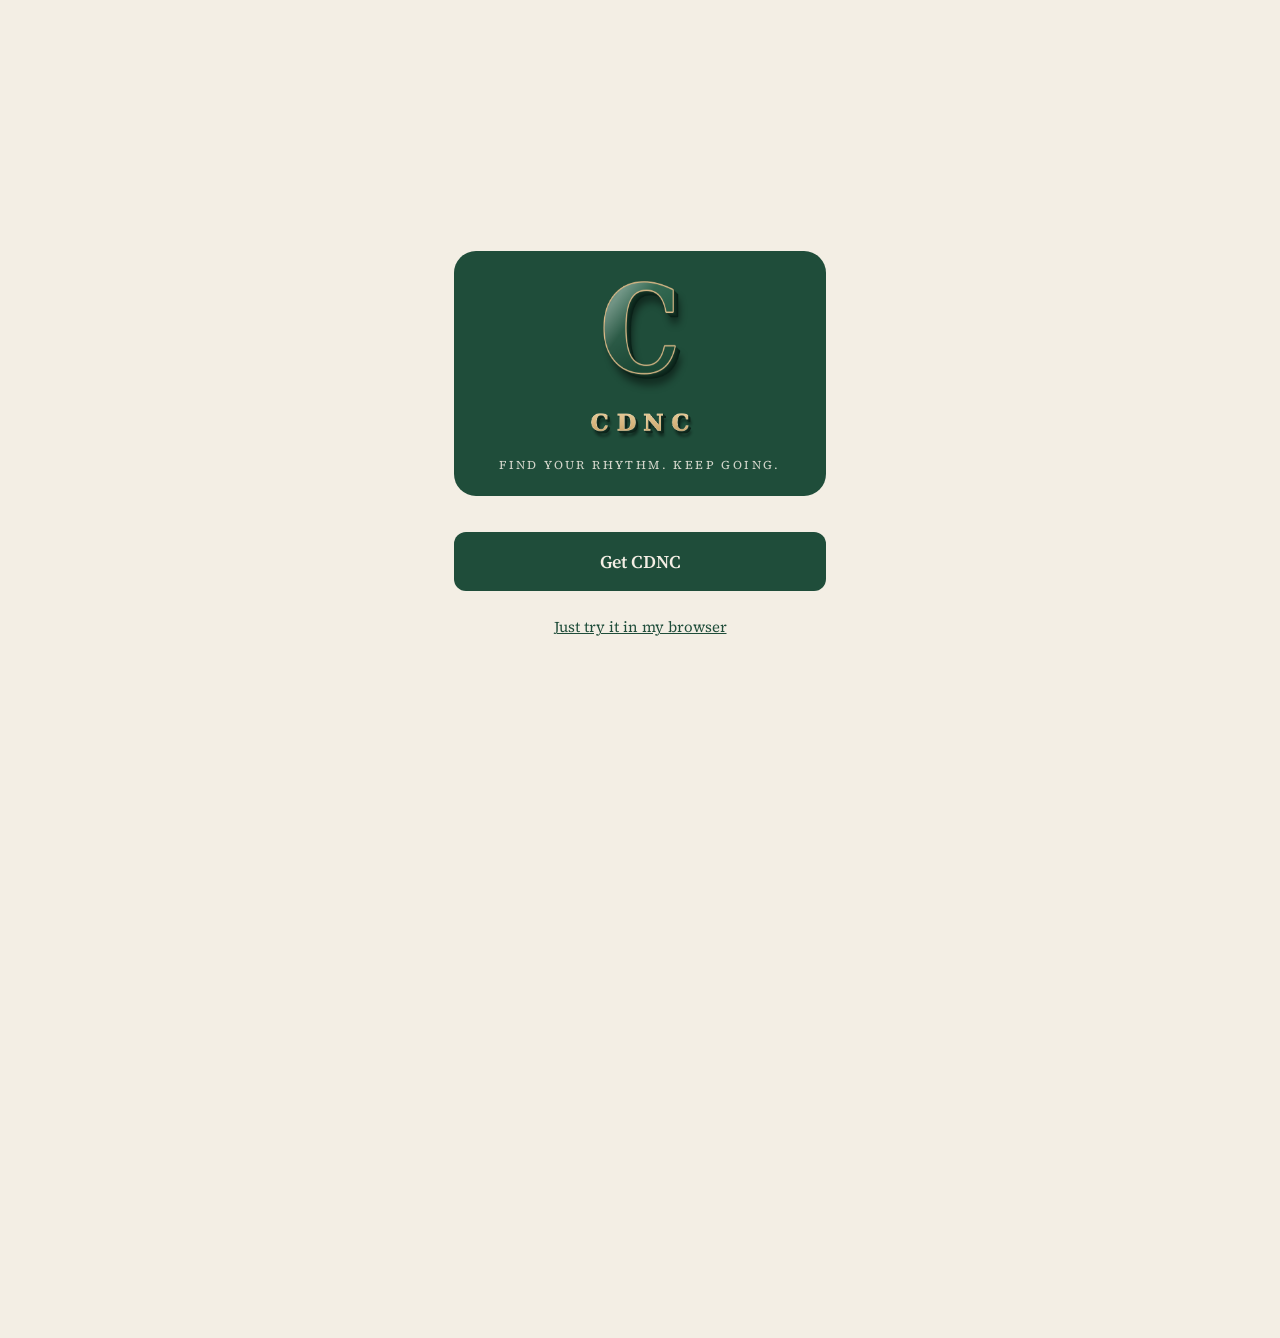
==== index.html @ e37ce470 "Mic icon button, stronger voice de-duplication, splash waits for images, fix CSS brace Co-Authored-B" ====
<!doctype html>
<html lang="en-ZA">
<head>
<meta charset="utf-8">
<meta name="viewport" content="width=device-width, initial-scale=1, viewport-fit=cover">
<title>CDNC</title>
<meta name="theme-color" content="#F3EEE4" media="(prefers-color-scheme: light)">
<meta name="theme-color" content="#111B15" media="(prefers-color-scheme: dark)">
<meta name="color-scheme" content="light dark">
<meta name="mobile-web-app-capable" content="yes">
<meta name="apple-mobile-web-app-capable" content="yes">
<meta name="apple-mobile-web-app-title" content="CDNC">
<link rel="manifest" href="manifest.webmanifest">
<link rel="icon" type="image/png" href="icons/icon-192.png">
<link rel="apple-touch-icon" href="icons/apple-touch-icon.png">
<link rel="preconnect" href="https://fonts.googleapis.com">
<link rel="preconnect" href="https://fonts.gstatic.com" crossorigin>
<link rel="stylesheet" href="https://fonts.googleapis.com/css2?family=Cormorant+Garamond:wght@500;600&amp;family=Source+Serif+4:opsz,wght@8..60,400;8..60,600&amp;display=swap">
<link rel="stylesheet" href="styles.css">
</head>
<body>
<div id="splash" aria-hidden="true"><div class="lg"><img class="lc" src="icons/splash-c.png" alt=""><div class="sw"></div><img class="ll l0" src="icons/splash-l0.png" alt=""><img class="ll l1" src="icons/splash-l1.png" alt=""><img class="ll l2" src="icons/splash-l2.png" alt=""><img class="ll l3" src="icons/splash-l3.png" alt=""></div></div>
<script>(function(){var s=document.getElementById("splash"),go=function(){if(s)s.classList.add("go")},n=0,k=["splash-c","splash-l0","splash-l1","splash-l2","splash-l3"];k.forEach(function(x){var i=new Image();i.onload=i.onerror=function(){if(++n===k.length)go()};i.src="icons/"+x+".png"});setTimeout(go,1200)})()</script>
<div id="gate" hidden></div>
<div id="app">
  <main id="view" aria-live="polite"></main>
  <button id="fab" type="button" aria-label="Add a task">+</button>
  <nav id="tabs" aria-label="Main">
    <button type="button" data-tab="today"><svg width="22" height="22" viewBox="0 0 24 24" fill="none" stroke="currentColor" stroke-width="1.6" aria-hidden="true"><rect x="3.5" y="5" width="17" height="15" rx="2.5"/><path d="M3.5 10h17M8 3v4M16 3v4"/></svg><span>Today</span></button>
    <button type="button" data-tab="ventures"><svg width="22" height="22" viewBox="0 0 24 24" fill="none" stroke="currentColor" stroke-width="1.6" aria-hidden="true"><path d="M12 4l8.5 4.5L12 13 3.5 8.5z"/><path d="M3.5 12.5L12 17l8.5-4.5M3.5 16.5L12 21l8.5-4.5"/></svg><span>Ventures</span></button>
    <button type="button" data-tab="settings"><svg width="22" height="22" viewBox="0 0 24 24" fill="none" stroke="currentColor" stroke-width="1.6" aria-hidden="true"><path d="M12 4v11M7.5 10.5L12 15l4.5-4.5"/><path d="M4 16v2.5A1.5 1.5 0 005.5 20h13a1.5 1.5 0 001.5-1.5V16"/></svg><span>Backup</span></button>
  </nav>
</div>
<div id="sheetRoot"></div>
<div id="toast" role="status" aria-live="polite"></div>
<script src="welcome.js"></script>
<script src="seed.js"></script>
<script src="store.js"></script>
<script src="claude.js"></script>
<script src="app.js"></script>
</body>
</html>
---- styles.css ----
/* Cadence — bottle green, clay, cream. Hairline borders, no shadows. */
:root {
  --bg:#F3EEE4; --sf:#FBF8F2; --ink:#1B2620; --mu:#59625B; --ln:#DDD3C3;
  --gr:#1F4D3A; --grs:#E3EADF; --cl:#8A5A33; --cls:#F1E4D6; --scrim:rgba(17,27,21,.5);
  --display:'Cormorant Garamond',Georgia,'Times New Roman',serif;
  --body:'Source Serif 4',Georgia,'Times New Roman',serif;
  color-scheme: light;
}
@media (prefers-color-scheme: dark) { :root:not([data-theme="light"]) {
  --bg:#111B15; --sf:#18271F; --ink:#EEE8DC; --mu:#A7B3A8; --ln:#2C4034;
  --gr:#8CC2A4; --grs:#213A2D; --cl:#D3A276; --cls:#3A2C20; color-scheme: dark } }
:root[data-theme="dark"] {
  --bg:#111B15; --sf:#18271F; --ink:#EEE8DC; --mu:#A7B3A8; --ln:#2C4034;
  --gr:#8CC2A4; --grs:#213A2D; --cl:#D3A276; --cls:#3A2C20; color-scheme: dark }
* { box-sizing: border-box; -webkit-tap-highlight-color: transparent; }
html, body { margin: 0; background: var(--bg); color: var(--ink); }
body { font-family: var(--body); font-size: 16px; line-height: 1.5; overflow-x: hidden; }
h1, h2, h3 { font-family: var(--display); font-weight: 600; margin: 0; text-wrap: balance; }
h1 { font-size: 36px; line-height: 1.05; } h2 { font-size: 26px; line-height: 1.15; } h3 { font-size: 22px; line-height: 1.2; }
p { margin: 0; }
button, input, select, textarea { font: inherit; color: inherit; }
button { cursor: pointer; }
button:focus-visible, input:focus-visible, select:focus-visible, textarea:focus-visible, a:focus-visible { outline: 2px solid var(--cl); outline-offset: 2px; }

#app { max-width: 720px; margin: 0 auto; min-height: 100vh; min-height: 100dvh; position: relative; }
#view { padding: 20px max(16px, env(safe-area-inset-right)) calc(150px + env(safe-area-inset-bottom)) max(16px, env(safe-area-inset-left)); padding-top: calc(20px + env(safe-area-inset-top)); display: flex; flex-direction: column; gap: 24px; }
.eyebrow { font-size: 12px; letter-spacing: .14em; text-transform: uppercase; color: var(--cl); }
.muted { color: var(--mu); } .small { font-size: 13px; } .hint { font-size: 14px; color: var(--mu); }
header { display: flex; flex-direction: column; gap: 14px; }
.meter { display: flex; align-items: center; gap: 12px; font-size: 14px; color: var(--mu); font-variant-numeric: tabular-nums; }
.bar { flex: 1; height: 6px; background: var(--ln); border-radius: 3px; overflow: hidden; }
.bar > i { display: block; height: 100%; background: var(--gr); transition: width .3s; }

.strip { display: flex; align-items: center; gap: 6px; }
.days { flex: 1; display: grid; grid-template-columns: repeat(7, minmax(0,1fr)); gap: 4px; min-width: 0; }
.day { border: 1px solid var(--ln); background: var(--sf); border-radius: 10px; padding: 8px 0 6px; display: flex; flex-direction: column; align-items: center; gap: 1px; min-width: 0; min-height: 56px; }
.day small { font-size: 11px; letter-spacing: .06em; text-transform: uppercase; color: var(--mu); }
.day b { font-family: var(--display); font-size: 20px; line-height: 1; font-variant-numeric: tabular-nums; }
.day .dot { font-size: 10px; color: var(--cl); min-height: 15px; }
.day.weekend { background: transparent; } .day.today b { color: var(--cl); }
.day[aria-pressed="true"] { background: var(--gr); border-color: var(--gr); }
.day[aria-pressed="true"] small, .day[aria-pressed="true"] b, .day[aria-pressed="true"] .dot { color: var(--bg); }
.nav { border: 1px solid var(--ln); background: transparent; color: var(--mu); width: 30px; height: 56px; border-radius: 10px; font-size: 18px; flex: none; padding: 0; }

.notice { background: var(--cls); border-radius: 12px; padding: 14px 16px; font-size: 15px; }
.group { display: flex; flex-direction: column; gap: 8px; }
.ghead { display: flex; align-items: baseline; justify-content: space-between; gap: 12px; border-bottom: 1px solid var(--ln); padding-bottom: 6px; }
.tier { font-size: 12px; letter-spacing: .08em; text-transform: uppercase; padding: 2px 10px; border-radius: 999px; white-space: nowrap; }
.tier.active { background: var(--grs); color: var(--gr); } .tier.maintenance { background: var(--cls); color: var(--cl); } .tier.parked { border: 1px solid var(--ln); color: var(--mu); }
.task { display: flex; align-items: flex-start; gap: 12px; background: var(--sf); border: 1px solid var(--ln); border-radius: 12px; padding: 12px 6px 12px 14px; }
.task input[type=checkbox] { width: 24px; height: 24px; margin: 1px 0 0; accent-color: var(--gr); flex: none; cursor: pointer; }
.task .body { flex: 1; min-width: 0; display: flex; flex-direction: column; gap: 6px; }
.task .title { background: none; border: none; padding: 0; text-align: left; overflow-wrap: anywhere; font-size: 16px; }
.task.done .title { text-decoration: line-through; color: var(--mu); }
.meta { display: flex; flex-wrap: wrap; gap: 8px; align-items: center; font-size: 13px; }
.prio { padding: 1px 8px; border-radius: 6px; font-size: 12px; letter-spacing: .04em; }
.p1 { background: var(--cl); color: var(--sf); } .p2 { background: var(--grs); color: var(--gr); } .p3 { border: 1px solid var(--ln); color: var(--mu); }
.link { background: none; border: none; padding: 6px 0; font-size: 13px; color: var(--gr); text-decoration: underline; min-height: 32px; }
.link.warn { color: var(--cl); }
.x { background: none; border: none; color: var(--mu); font-size: 22px; line-height: 1; width: 40px; height: 40px; padding: 0; flex: none; }
.empty { border: 1px dashed var(--ln); border-radius: 12px; padding: 20px 16px; color: var(--mu); font-size: 15px; }

.coach { background: var(--sf); border: 1px solid var(--ln); border-radius: 14px; padding: 14px 16px; display: flex; flex-direction: column; gap: 8px; }
.coach .says { font-size: 16px; overflow-wrap: anywhere; white-space: pre-wrap; }
.coach.loading .says { color: var(--mu); } .coach.err .says { color: var(--cl); }
.coach .acts { display: flex; gap: 14px; flex-wrap: wrap; }

.btn { font-weight: 600; background: var(--gr); color: var(--bg); border: none; border-radius: 10px; padding: 12px 16px; min-height: 48px; }
.btn.ghost { background: transparent; color: var(--gr); border: 1px solid var(--ln); }
.btn:disabled { opacity: .55; }
.row { display: flex; gap: 10px; } .row > * { flex: 1; }
.card { background: var(--sf); border: 1px solid var(--ln); border-radius: 14px; padding: 16px; display: flex; flex-direction: column; gap: 12px; }
.vrow { display: flex; flex-direction: column; gap: 4px; padding: 12px 0; border-top: 1px solid var(--ln); }
.vrow .top { display: flex; justify-content: space-between; align-items: baseline; gap: 12px; }
.vrow p { font-size: 14px; color: var(--mu); } .vrow.parked h3 { color: var(--mu); }

label { display: flex; flex-direction: column; gap: 4px; font-size: 13px; color: var(--mu); min-width: 0; }
input[type=text], input[type=date], input[type=password], select, textarea { font-size: 16px; color: var(--ink); background: var(--bg); border: 1px solid var(--ln); border-radius: 8px; padding: 10px; width: 100%; min-width: 0; }
textarea { resize: vertical; }
.fields { display: grid; grid-template-columns: repeat(2, minmax(0,1fr)); gap: 12px; } .fields .full { grid-column: 1 / -1; }
.switch { display: flex; justify-content: space-between; align-items: center; gap: 12px; }
.switch input { width: 24px; height: 24px; accent-color: var(--gr); }
.status { font-size: 13px; color: var(--mu); min-height: 18px; }

#fab { position: fixed; right: max(16px, env(safe-area-inset-right), calc(50% - 344px)); bottom: calc(86px + env(safe-area-inset-bottom)); width: 56px; height: 56px; border-radius: 14px; background: var(--gr); color: var(--bg); border: none; font-size: 30px; line-height: 1; padding: 0 0 3px; z-index: 5; }
#fab[hidden] { display: none; }
#tabs { position: fixed; left: 0; right: 0; bottom: 0; display: grid; grid-template-columns: repeat(3, minmax(0,1fr)); background: var(--sf); border-top: 1px solid var(--ln); padding: 6px max(0px, env(safe-area-inset-right)) calc(8px + env(safe-area-inset-bottom)) max(0px, env(safe-area-inset-left)); z-index: 5; }
#tabs button { background: none; border: none; display: flex; flex-direction: column; align-items: center; gap: 2px; font-size: 12px; color: var(--mu); min-height: 48px; }
#tabs button[aria-current="page"] { color: var(--gr); font-weight: 600; }

.scrim { position: fixed; inset: 0; background: var(--scrim); z-index: 20; display: flex; align-items: flex-end; justify-content: center; }
.sheet { width: 100%; max-width: 720px; max-height: 90vh; max-height: 90dvh; overflow-y: auto; background: var(--sf); border-radius: 14px 14px 0 0; padding: 12px 16px calc(24px + env(safe-area-inset-bottom)); display: flex; flex-direction: column; gap: 14px; }
.grab { width: 40px; height: 4px; border-radius: 2px; background: var(--ln); align-self: center; }
.chat { display: flex; flex-direction: column; gap: 10px; min-height: 120px; max-height: 46dvh; overflow-y: auto; }
.msg { padding: 10px 12px; border-radius: 12px; max-width: 88%; white-space: pre-wrap; overflow-wrap: anywhere; font-size: 15px; }
.msg.me { align-self: flex-end; background: var(--grs); color: var(--ink); }
.msg.ai { align-self: flex-start; background: var(--bg); border: 1px solid var(--ln); }
.msg.err { color: var(--cl); }
.composer { display: flex; gap: 8px; } .composer input { flex: 1; } .composer .btn { flex: none; }
#toast { position: fixed; left: 16px; right: 16px; bottom: calc(150px + env(safe-area-inset-bottom)); margin: 0 auto; max-width: 420px; background: var(--ink); color: var(--bg); border-radius: 10px; padding: 10px 14px; font-size: 14px; z-index: 30; opacity: 0; pointer-events: none; transition: opacity .2s; text-align: center; }
#toast.on { opacity: 1; }
body.lock { overflow: hidden; }
@media (max-width: 420px) { .fields { grid-template-columns: 1fr; } .day b { font-size: 18px; } h1 { font-size: 32px; } }
@media (prefers-reduced-motion: reduce) { .bar > i, #toast { transition: none; } }

/* ---- splash (about a second, pure CSS so it can never stick) ---- */
#splash { position: fixed; inset: 0; z-index: 100; background: #1F4D3A; display: flex; align-items: center; justify-content: center; }
#splash.go { animation: splashOut .3s ease 1.9s forwards; }
.lg { position: relative; width: min(112vw, 520px); aspect-ratio: 560 / 340; }
.lg img { position: absolute; inset: 0; width: 100%; height: 100%; }
#splash:not(.go) .lg > * { visibility: hidden; }
.lg .lc { animation: lgRise .6s cubic-bezier(.2,.8,.2,1) both; }
.lg .ll { animation: lgIn .4s ease both; }
.lg .l0 { animation-delay: .6s; } .lg .l1 { animation-delay: .75s; } .lg .l2 { animation-delay: .9s; } .lg .l3 { animation-delay: 1.05s; }
.lg .sw { display: none; }
@keyframes lgRise { from { opacity: 0; transform: translateY(18px) scale(.96); } to { opacity: 1; transform: none; } }
@keyframes lgIn { from { opacity: 0; transform: translateY(8px); } to { opacity: 1; transform: none; } }
@keyframes lgSweep { from { background-position: 130% 0; } to { background-position: -30% 0; } }
@keyframes splashOut { to { opacity: 0; visibility: hidden; } }
@media (prefers-reduced-motion: reduce) { #splash.go { animation: splashOut .01s linear .6s forwards; } .lg .lc, .lg .ll { animation: none; } }

/* ---- "Get CDNC" page ---- */
#gate { position: fixed; inset: 0; z-index: 60; background: var(--bg); overflow-y: auto; display: flex; }
#gate[hidden] { display: none; }
body.gated #app, body.gated #fab, body.gated #tabs { visibility: hidden; }
.g-box { margin: auto; width: 100%; max-width: 420px; padding: 32px 24px calc(32px + env(safe-area-inset-bottom)); display: flex; flex-direction: column; align-items: center; gap: 36px; text-align: center; }
.g-logo { width: 100%; background: #1F4D3A; border-radius: 22px; padding: 6px 0 22px; display: flex; flex-direction: column; align-items: center; }
.g-logo .lg { width: 100%; }
.g-tag { margin-top: -26px; color: #F3EEE4; opacity: .85; font-size: 12px; letter-spacing: .2em; text-transform: uppercase; }
.g-main { width: 100%; display: flex; flex-direction: column; align-items: center; gap: 14px; }
.g-btn { display: block; width: 100%; font-weight: 600; text-align: center; text-decoration: none; background: var(--gr); color: var(--bg); border: none; border-radius: 12px; padding: 16px; font-size: 18px; min-height: 56px; }
.g-link { background: none; border: none; color: var(--gr); text-decoration: underline; font-size: 15px; padding: 10px; min-height: 44px; }
.g-h { font-size: 26px; } .g-main p { color: var(--mu); } .g-small { font-size: 13px; overflow-wrap: anywhere; }
.g-steps { text-align: left; margin: 0; padding-left: 22px; display: flex; flex-direction: column; gap: 12px; width: 100%; }
.g-qr { width: 200px; height: 200px; border: 1px solid var(--ln); border-radius: 12px; }

/* ---- "What are we doing today?", planning, review ---- */
.ask { display: flex; flex-direction: column; gap: 4px; width: 100%; text-align: left; background: var(--gr); color: var(--bg); border: none; border-radius: 14px; padding: 18px 18px 16px; }
.ask .q { font-family: var(--display); font-weight: 600; font-size: 28px; line-height: 1.1; }
.ask .s { font-size: 14px; opacity: .85; }
.ask.big { padding: 26px 22px; } .ask.big .q { font-size: 34px; }
.plan { background: var(--sf); border: 1px solid var(--ln); border-radius: 14px; padding: 12px 16px; display: flex; flex-direction: column; gap: 8px; }
.plan .line { font-size: 16px; } .plan.over { border-color: var(--cl); } .plan.over .bar > i { background: var(--cl); }
.when { font-size: 13px; color: var(--gr); font-variant-numeric: tabular-nums; font-weight: 600; }
.homepick { display: flex; flex-direction: column; gap: 6px; }
input[type=time], input[type=number] { font-size: 16px; color: var(--ink); background: var(--bg); border: 1px solid var(--ln); border-radius: 8px; padding: 10px; width: 100%; min-width: 0; }
.mic { display: inline-flex; align-items: center; justify-content: center; gap: 10px; background: transparent; color: var(--gr); border: 1px solid var(--gr); border-radius: 999px; padding: 10px 18px; min-height: 52px; font-weight: 600; }
.mic svg { flex: none; }
.mic.big { font-size: 20px; min-height: 72px; background: var(--grs); } .mic.on { background: var(--gr); color: var(--bg); }
.mic[hidden] { display: none; }
.capbody { display: flex; flex-direction: column; gap: 14px; }
.rowcard { border: 1px solid var(--ln); border-radius: 12px; padding: 12px; display: flex; flex-direction: column; gap: 10px; background: var(--bg); }
.rowcard.off { opacity: .5; } .rowcard.all { background: var(--grs); }
.rtop { display: flex; align-items: center; gap: 10px; } .rtop input[type=checkbox] { width: 24px; height: 24px; accent-color: var(--gr); flex: none; } .rtop input[type=text] { flex: 1; }
#first { position: fixed; inset: 0; z-index: 50; background: var(--bg); overflow-y: auto; display: flex; }
.fbox { margin: auto; width: 100%; max-width: 460px; padding: 32px 20px calc(32px + env(safe-area-inset-bottom)); display: flex; flex-direction: column; gap: 14px; }
.opt { text-align: left; display: flex; flex-direction: column; gap: 2px; background: var(--sf); border: 1px solid var(--ln); border-radius: 14px; padding: 14px 16px; }
.opt b { font-family: var(--display); font-size: 22px; color: var(--gr); } .opt span { font-size: 14px; color: var(--mu); }
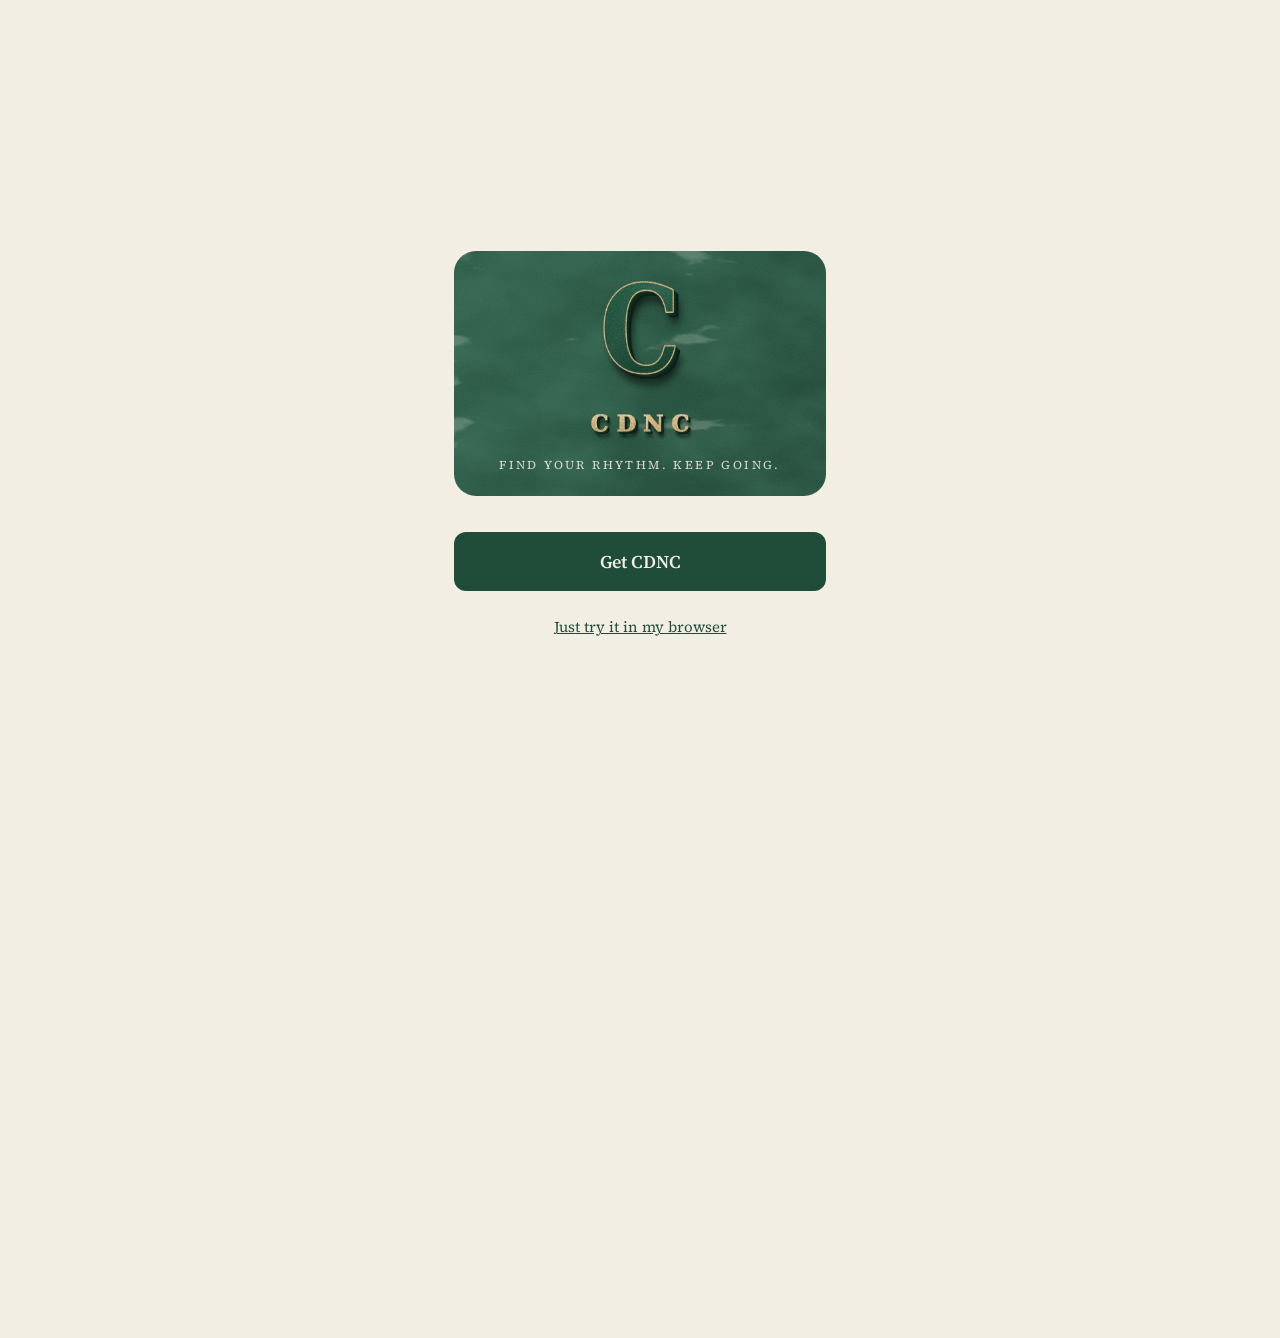
==== commit ee2deae6: "Matte stone logo and marble opening screen; hide app until opening finishes; green launch colour Co-" ====
--- a/index.html
+++ b/index.html
@@ -20,7 +20,14 @@
 </head>
 <body>
 <div id="splash" aria-hidden="true"><div class="lg"><img class="lc" src="icons/splash-c.png" alt=""><div class="sw"></div><img class="ll l0" src="icons/splash-l0.png" alt=""><img class="ll l1" src="icons/splash-l1.png" alt=""><img class="ll l2" src="icons/splash-l2.png" alt=""><img class="ll l3" src="icons/splash-l3.png" alt=""></div></div>
-<script>(function(){var s=document.getElementById("splash"),go=function(){if(s)s.classList.add("go")},n=0,k=["splash-c","splash-l0","splash-l1","splash-l2","splash-l3"];k.forEach(function(x){var i=new Image();i.onload=i.onerror=function(){if(++n===k.length)go()};i.src="icons/"+x+".png"});setTimeout(go,1200)})()</script>
+<script>(function(){
+var d=document.documentElement,s=document.getElementById("splash");d.classList.add("booting");
+var metas=[].slice.call(document.querySelectorAll('meta[name="theme-color"]')),orig=metas.map(function(m){return m.content});metas.forEach(function(m){m.content="#1F4D3A"});
+var done=false,finish=function(){if(done)return;done=true;d.classList.remove("booting");metas.forEach(function(m,i){m.content=orig[i]})};
+var go=function(){if(s)s.classList.add("go")};
+if(s)s.addEventListener("animationend",function(e){if(e.animationName==="splashOut")finish()});
+setTimeout(finish,4200);
+var n=0,k=["splash-c","splash-l0","splash-l1","splash-l2","splash-l3"];k.forEach(function(x){var i=new Image();i.onload=i.onerror=function(){if(++n===k.length)go()};i.src="icons/"+x+".png"});setTimeout(go,1200)})()</script>
 <div id="gate" hidden></div>
 <div id="app">
   <main id="view" aria-live="polite"></main>
--- a/styles.css
+++ b/styles.css
@@ -103,28 +103,31 @@
 @media (max-width: 420px) { .fields { grid-template-columns: 1fr; } .day b { font-size: 18px; } h1 { font-size: 32px; } }
 @media (prefers-reduced-motion: reduce) { .bar > i, #toast { transition: none; } }
 
-/* ---- splash (about a second, pure CSS so it can never stick) ---- */
-#splash { position: fixed; inset: 0; z-index: 100; background: #1F4D3A; display: flex; align-items: center; justify-content: center; }
-#splash.go { animation: splashOut .3s ease 1.9s forwards; }
+/* ---- splash: the C and CDNC rise out of matte green stone (pure CSS, can never stick) ---- */
+#splash { position: fixed; inset: 0; height: 100lvh; z-index: 100; background: #1F4D3A url(icons/stone.jpg) center / cover; display: flex; align-items: center; justify-content: center; overflow: hidden; }
+#splash.go { animation: splashOut .3s ease 2.3s forwards; }
+#splash::after { content: ""; position: absolute; inset: 0; background: linear-gradient(105deg, transparent 38%, rgba(255,255,255,.14) 50%, transparent 62%) 130% 0 / 260% 100% no-repeat; pointer-events: none; }
+#splash.go::after { animation: lgSweep 1s ease .35s both; }
 .lg { position: relative; width: min(112vw, 520px); aspect-ratio: 560 / 340; }
 .lg img { position: absolute; inset: 0; width: 100%; height: 100%; }
 #splash:not(.go) .lg > * { visibility: hidden; }
-.lg .lc { animation: lgRise .6s cubic-bezier(.2,.8,.2,1) both; }
-.lg .ll { animation: lgIn .4s ease both; }
-.lg .l0 { animation-delay: .6s; } .lg .l1 { animation-delay: .75s; } .lg .l2 { animation-delay: .9s; } .lg .l3 { animation-delay: 1.05s; }
+.lg .lc { animation: lgRise .8s cubic-bezier(.2,.8,.2,1) .25s both; }
+.lg .ll { animation: lgIn .6s cubic-bezier(.2,.8,.2,1) both; }
+.lg .l0 { animation-delay: 1s; } .lg .l1 { animation-delay: 1.15s; } .lg .l2 { animation-delay: 1.3s; } .lg .l3 { animation-delay: 1.45s; }
 .lg .sw { display: none; }
-@keyframes lgRise { from { opacity: 0; transform: translateY(18px) scale(.96); } to { opacity: 1; transform: none; } }
-@keyframes lgIn { from { opacity: 0; transform: translateY(8px); } to { opacity: 1; transform: none; } }
+@keyframes lgRise { from { filter: brightness(.38) blur(.5px); opacity: .55; transform: scale(.985); } to { filter: none; opacity: 1; transform: none; } }
+@keyframes lgIn { from { filter: brightness(.38) blur(.4px); opacity: .55; transform: scale(.99); } to { filter: none; opacity: 1; transform: none; } }
 @keyframes lgSweep { from { background-position: 130% 0; } to { background-position: -30% 0; } }
 @keyframes splashOut { to { opacity: 0; visibility: hidden; } }
-@media (prefers-reduced-motion: reduce) { #splash.go { animation: splashOut .01s linear .6s forwards; } .lg .lc, .lg .ll { animation: none; } }
+@media (prefers-reduced-motion: reduce) { #splash.go { animation: splashOut .01s linear .6s forwards; } .lg .lc, .lg .ll { animation: none; } #splash::after { display: none; } }
+html.booting #app, html.booting #tabs, html.booting #fab, html.booting #gate, html.booting #first, html.booting #toast { visibility: hidden !important; }
 
 /* ---- "Get CDNC" page ---- */
 #gate { position: fixed; inset: 0; z-index: 60; background: var(--bg); overflow-y: auto; display: flex; }
 #gate[hidden] { display: none; }
 body.gated #app, body.gated #fab, body.gated #tabs { visibility: hidden; }
 .g-box { margin: auto; width: 100%; max-width: 420px; padding: 32px 24px calc(32px + env(safe-area-inset-bottom)); display: flex; flex-direction: column; align-items: center; gap: 36px; text-align: center; }
-.g-logo { width: 100%; background: #1F4D3A; border-radius: 22px; padding: 6px 0 22px; display: flex; flex-direction: column; align-items: center; }
+.g-logo { width: 100%; background: #1F4D3A url(icons/stone.jpg) center / cover; border-radius: 22px; padding: 6px 0 22px; display: flex; flex-direction: column; align-items: center; }
 .g-logo .lg { width: 100%; }
 .g-tag { margin-top: -26px; color: #F3EEE4; opacity: .85; font-size: 12px; letter-spacing: .2em; text-transform: uppercase; }
 .g-main { width: 100%; display: flex; flex-direction: column; align-items: center; gap: 14px; }
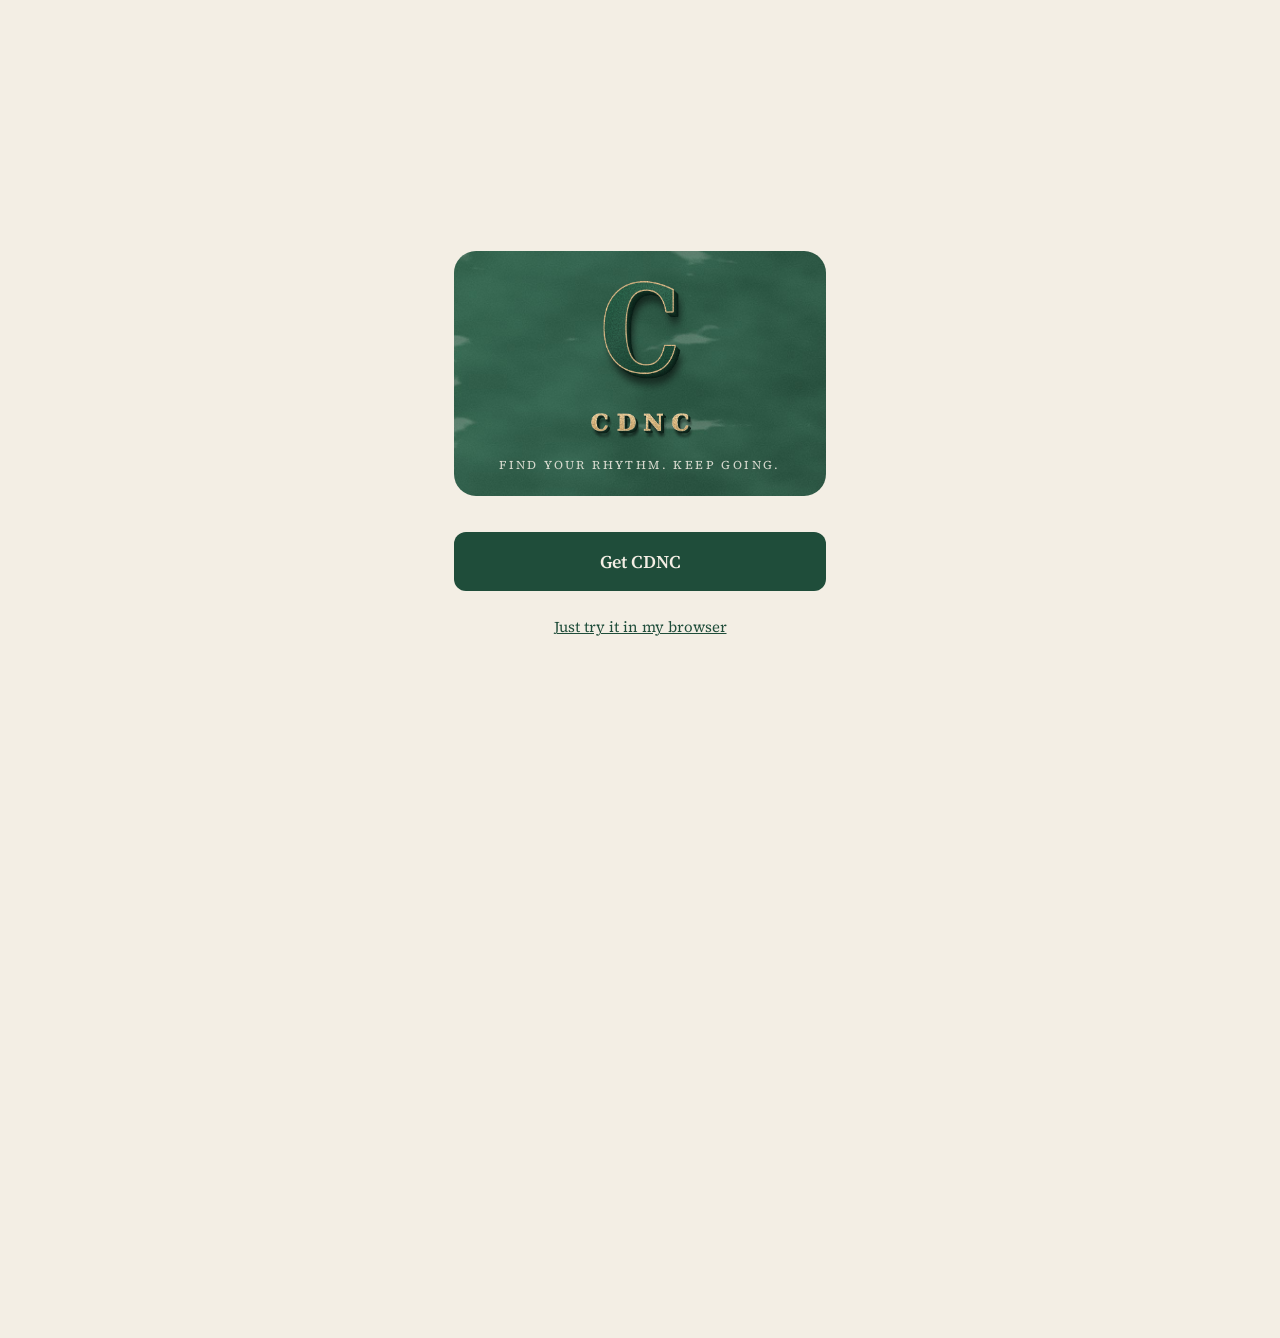
==== commit 1104e9e5: "Cut-and-push-out opening animation (tuned): brighter cut line, lift shadow, faster letters Co-Author" ====
--- a/index.html
+++ b/index.html
@@ -19,7 +19,7 @@
 <link rel="stylesheet" href="styles.css">
 </head>
 <body>
-<div id="splash" aria-hidden="true"><div class="lg"><img class="lc" src="icons/splash-c.png" alt=""><div class="sw"></div><img class="ll l0" src="icons/splash-l0.png" alt=""><img class="ll l1" src="icons/splash-l1.png" alt=""><img class="ll l2" src="icons/splash-l2.png" alt=""><img class="ll l3" src="icons/splash-l3.png" alt=""></div></div>
+<div id="splash" aria-hidden="true"><div class="lg"><svg class="cg" viewBox="0 0 560 340"><path class="cut c0" pathLength="1" d="M332.08 134.56Q327.75 154.86 316.55 164.71Q305.34 174.55 286.45 174.55Q258.76 174.55 242.68 156.22Q226.61 137.9 226.61 106.52Q226.61 75.06 242.68 56.73Q258.76 38.41 286.45 38.41Q296.19 38.41 306.73 41.22Q317.28 44.03 329.07 49.74V82H319.77Q316.91 65.48 309.37 57.26Q301.83 49.04 289.45 49.04Q273.48 49.04 265.72 63.15Q257.95 77.25 257.95 106.52Q257.95 135.79 265.72 149.85Q273.48 163.91 289.59 163.91Q300.51 163.91 307.43 156.62Q314.35 149.32 317.5 134.56Z"/><path class="cut c1" pathLength="1" d="M231.02 254.93Q230.04 258.76 227.5 260.62Q224.96 262.48 220.68 262.48Q214.41 262.48 210.76 259.02Q207.12 255.56 207.12 249.63Q207.12 243.69 210.76 240.23Q214.41 236.77 220.68 236.77Q222.89 236.77 225.28 237.3Q227.67 237.83 230.34 238.91V245H228.23Q227.59 241.88 225.88 240.33Q224.17 238.77 221.36 238.77Q217.74 238.77 215.98 241.44Q214.22 244.1 214.22 249.63Q214.22 255.16 215.98 257.82Q217.74 260.47 221.39 260.47Q223.87 260.47 225.44 259.09Q227.01 257.72 227.72 254.93Z"/><path class="cut c2" pathLength="1" d="M256.15 259.99H258.46Q262.35 259.99 264.15 257.5Q265.95 255.01 265.95 249.58Q265.95 244.19 264.16 241.7Q262.36 239.22 258.46 239.22H256.15ZM246.59 262V259.99H249.76V239.22H246.59V237.21H259.31Q265.98 237.21 269.52 240.4Q273.05 243.59 273.05 249.58Q273.05 255.61 269.51 258.8Q265.97 262 259.31 262Z"/><path class="cut c3" pathLength="1" d="M286.22 262V259.99H289.39V239.22H286.22V237.21H293.97L308.93 254.76V239.22H305.77V237.21H314.44V239.22H311.27V262H306.92L291.73 244.09V259.99H294.88V262Z"/><path class="cut c4" pathLength="1" d="M352.58 254.93Q351.6 258.76 349.06 260.62Q346.52 262.48 342.24 262.48Q335.97 262.48 332.32 259.02Q328.68 255.56 328.68 249.63Q328.68 243.69 332.32 240.23Q335.97 236.77 342.24 236.77Q344.45 236.77 346.84 237.3Q349.23 237.83 351.9 238.91V245H349.79Q349.15 241.88 347.44 240.33Q345.73 238.77 342.92 238.77Q339.3 238.77 337.54 241.44Q335.78 244.1 335.78 249.63Q335.78 255.16 337.54 257.82Q339.3 260.47 342.95 260.47Q345.43 260.47 347 259.09Q348.57 257.72 349.28 254.93Z"/></svg><img class="lc" src="icons/splash-c.png" alt=""><img class="ll l0" src="icons/splash-l0.png" alt=""><img class="ll l1" src="icons/splash-l1.png" alt=""><img class="ll l2" src="icons/splash-l2.png" alt=""><img class="ll l3" src="icons/splash-l3.png" alt=""><svg class="ce" viewBox="0 0 560 340"><path class="cut edge c0" pathLength="1" d="M332.08 134.56Q327.75 154.86 316.55 164.71Q305.34 174.55 286.45 174.55Q258.76 174.55 242.68 156.22Q226.61 137.9 226.61 106.52Q226.61 75.06 242.68 56.73Q258.76 38.41 286.45 38.41Q296.19 38.41 306.73 41.22Q317.28 44.03 329.07 49.74V82H319.77Q316.91 65.48 309.37 57.26Q301.83 49.04 289.45 49.04Q273.48 49.04 265.72 63.15Q257.95 77.25 257.95 106.52Q257.95 135.79 265.72 149.85Q273.48 163.91 289.59 163.91Q300.51 163.91 307.43 156.62Q314.35 149.32 317.5 134.56Z"/><path class="cut edge c1" pathLength="1" d="M231.02 254.93Q230.04 258.76 227.5 260.62Q224.96 262.48 220.68 262.48Q214.41 262.48 210.76 259.02Q207.12 255.56 207.12 249.63Q207.12 243.69 210.76 240.23Q214.41 236.77 220.68 236.77Q222.89 236.77 225.28 237.3Q227.67 237.83 230.34 238.91V245H228.23Q227.59 241.88 225.88 240.33Q224.17 238.77 221.36 238.77Q217.74 238.77 215.98 241.44Q214.22 244.1 214.22 249.63Q214.22 255.16 215.98 257.82Q217.74 260.47 221.39 260.47Q223.87 260.47 225.44 259.09Q227.01 257.72 227.72 254.93Z"/><path class="cut edge c2" pathLength="1" d="M256.15 259.99H258.46Q262.35 259.99 264.15 257.5Q265.95 255.01 265.95 249.58Q265.95 244.19 264.16 241.7Q262.36 239.22 258.46 239.22H256.15ZM246.59 262V259.99H249.76V239.22H246.59V237.21H259.31Q265.98 237.21 269.52 240.4Q273.05 243.59 273.05 249.58Q273.05 255.61 269.51 258.8Q265.97 262 259.31 262Z"/><path class="cut edge c3" pathLength="1" d="M286.22 262V259.99H289.39V239.22H286.22V237.21H293.97L308.93 254.76V239.22H305.77V237.21H314.44V239.22H311.27V262H306.92L291.73 244.09V259.99H294.88V262Z"/><path class="cut edge c4" pathLength="1" d="M352.58 254.93Q351.6 258.76 349.06 260.62Q346.52 262.48 342.24 262.48Q335.97 262.48 332.32 259.02Q328.68 255.56 328.68 249.63Q328.68 243.69 332.32 240.23Q335.97 236.77 342.24 236.77Q344.45 236.77 346.84 237.3Q349.23 237.83 351.9 238.91V245H349.79Q349.15 241.88 347.44 240.33Q345.73 238.77 342.92 238.77Q339.3 238.77 337.54 241.44Q335.78 244.1 335.78 249.63Q335.78 255.16 337.54 257.82Q339.3 260.47 342.95 260.47Q345.43 260.47 347 259.09Q348.57 257.72 349.28 254.93Z"/></svg></div></div>
 <script>(function(){
 var d=document.documentElement,s=document.getElementById("splash");d.classList.add("booting");
 var metas=[].slice.call(document.querySelectorAll('meta[name="theme-color"]')),orig=metas.map(function(m){return m.content});metas.forEach(function(m){m.content="#1F4D3A"});
--- a/styles.css
+++ b/styles.css
@@ -103,23 +103,31 @@
 @media (max-width: 420px) { .fields { grid-template-columns: 1fr; } .day b { font-size: 18px; } h1 { font-size: 32px; } }
 @media (prefers-reduced-motion: reduce) { .bar > i, #toast { transition: none; } }
 
-/* ---- splash: the C and CDNC rise out of matte green stone (pure CSS, can never stick) ---- */
+/* ---- splash: the C and CDNC are cut into matte green stone, then push out (pure CSS, can never stick) ---- */
 #splash { position: fixed; inset: 0; height: 100lvh; z-index: 100; background: #1F4D3A url(icons/stone.jpg) center / cover; display: flex; align-items: center; justify-content: center; overflow: hidden; }
-#splash.go { animation: splashOut .3s ease 2.3s forwards; }
-#splash::after { content: ""; position: absolute; inset: 0; background: linear-gradient(105deg, transparent 38%, rgba(255,255,255,.14) 50%, transparent 62%) 130% 0 / 260% 100% no-repeat; pointer-events: none; }
-#splash.go::after { animation: lgSweep 1s ease .35s both; }
+#splash.go { animation: splashOut .3s ease 2.6s forwards; }
+#splash::after { content: ""; position: absolute; inset: 0; background: linear-gradient(105deg, transparent 40%, rgba(255,255,255,.13) 50%, transparent 60%) 130% 0 / 260% 100% no-repeat; pointer-events: none; }
+#splash.go::after { animation: lgSweep 1s ease 1.2s both; }
 .lg { position: relative; width: min(112vw, 520px); aspect-ratio: 560 / 340; }
-.lg img { position: absolute; inset: 0; width: 100%; height: 100%; }
+.lg img, .lg svg { position: absolute; inset: 0; width: 100%; height: 100%; }
 #splash:not(.go) .lg > * { visibility: hidden; }
-.lg .lc { animation: lgRise .8s cubic-bezier(.2,.8,.2,1) .25s both; }
-.lg .ll { animation: lgIn .6s cubic-bezier(.2,.8,.2,1) both; }
-.lg .l0 { animation-delay: 1s; } .lg .l1 { animation-delay: 1.15s; } .lg .l2 { animation-delay: 1.3s; } .lg .l3 { animation-delay: 1.45s; }
-.lg .sw { display: none; }
-@keyframes lgRise { from { filter: brightness(.38) blur(.5px); opacity: .55; transform: scale(.985); } to { filter: none; opacity: 1; transform: none; } }
-@keyframes lgIn { from { filter: brightness(.38) blur(.4px); opacity: .55; transform: scale(.99); } to { filter: none; opacity: 1; transform: none; } }
+#splash .cut { fill: none; stroke: #0A2418; stroke-width: 2.2; stroke-linejoin: round; stroke-linecap: round; stroke-dasharray: 1; stroke-dashoffset: 1; opacity: .9; }
+#splash .cut.edge { stroke: #F4DDAA; stroke-width: 1.9; filter: drop-shadow(0 0 3px #F4DDAA); }
+#splash.go .cg .cut { animation: cutDraw var(--d) cubic-bezier(.5,0,.3,1) var(--t) forwards, cutGone .3s ease var(--o) forwards; }
+#splash.go .ce .cut { animation: cutDraw var(--d) cubic-bezier(.5,0,.3,1) var(--t) forwards, cutGone .25s ease var(--o) forwards; }
+#splash .c0 { --t: .25s; --d: 1s; --o: 1.4s; } #splash .c1 { --t: 1.15s; --d: .35s; --o: 1.7s; } #splash .c2 { --t: 1.27s; --d: .35s; --o: 1.82s; } #splash .c3 { --t: 1.39s; --d: .35s; --o: 1.94s; } #splash .c4 { --t: 1.51s; --d: .35s; --o: 2.06s; }
+#splash .lc { animation: lgPush .75s cubic-bezier(.2,.8,.2,1) 1.1s both; }
+#splash .ll { animation: lgPush .5s cubic-bezier(.2,.8,.2,1) both; }
+#splash .l0 { animation-delay: 1.55s; } #splash .l1 { animation-delay: 1.67s; } #splash .l2 { animation-delay: 1.79s; } #splash .l3 { animation-delay: 1.91s; }
+@keyframes lgPush { from { opacity: 0; filter: brightness(.3); transform: scale(.975); } 40% { opacity: .95; filter: brightness(.8) drop-shadow(0 12px 14px rgba(0,0,0,.5)); transform: scale(1.018); } to { opacity: 1; filter: none; transform: none; } }
+@keyframes cutDraw { to { stroke-dashoffset: 0; } }
+@keyframes cutGone { to { opacity: 0; } }
 @keyframes lgSweep { from { background-position: 130% 0; } to { background-position: -30% 0; } }
 @keyframes splashOut { to { opacity: 0; visibility: hidden; } }
-@media (prefers-reduced-motion: reduce) { #splash.go { animation: splashOut .01s linear .6s forwards; } .lg .lc, .lg .ll { animation: none; } #splash::after { display: none; } }
+/* the Get CDNC panel reuses the logo, already settled */
+.g-logo .lc, .g-logo .ll { animation: lgIn .6s ease both; }
+@keyframes lgIn { from { opacity: 0; transform: translateY(6px); } to { opacity: 1; transform: none; } }
+@media (prefers-reduced-motion: reduce) { #splash.go { animation: splashOut .01s linear .6s forwards; } #splash .lc, #splash .ll { animation: none; } #splash .cg, #splash .ce, #splash::after { display: none; } }
 html.booting #app, html.booting #tabs, html.booting #fab, html.booting #gate, html.booting #first, html.booting #toast { visibility: hidden !important; }
 
 /* ---- "Get CDNC" page ---- */
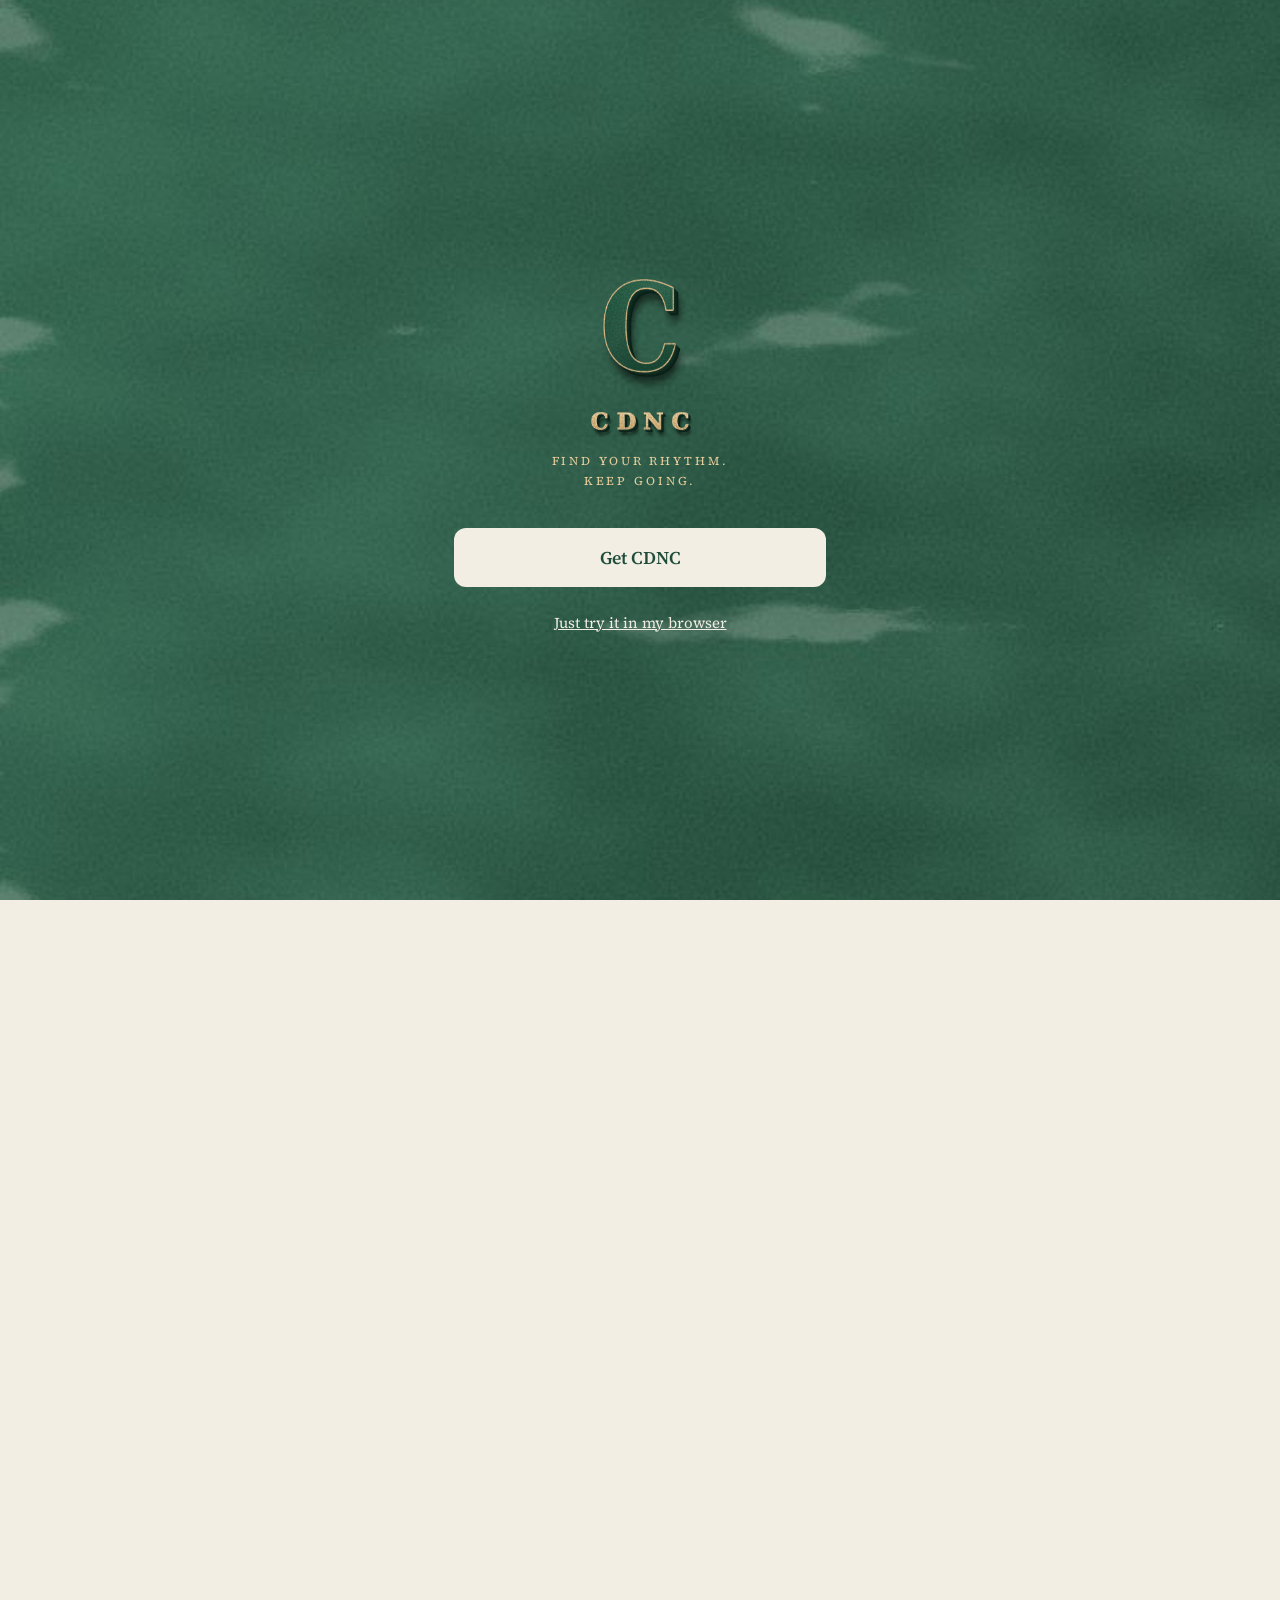
==== commit 48513c9d: "2B step 1: one-scroll Today, five-tab shell, Inbox icon, Plan week, Settings menu, marble Get CDNC (" ====
--- a/index.html
+++ b/index.html
@@ -31,11 +31,13 @@
 <div id="gate" hidden></div>
 <div id="app">
   <main id="view" aria-live="polite"></main>
-  <button id="fab" type="button" aria-label="Add a task">+</button>
+  <button id="inbox" type="button" aria-label="Inbox"><svg width="24" height="24" viewBox="0 0 24 24" fill="none" stroke="currentColor" stroke-width="1.6" stroke-linecap="round" stroke-linejoin="round" aria-hidden="true"><path d="M4 5h16v11H9l-5 4z"/></svg><span class="bd" id="inboxBd" hidden></span></button>
   <nav id="tabs" aria-label="Main">
-    <button type="button" data-tab="today"><svg width="22" height="22" viewBox="0 0 24 24" fill="none" stroke="currentColor" stroke-width="1.6" aria-hidden="true"><rect x="3.5" y="5" width="17" height="15" rx="2.5"/><path d="M3.5 10h17M8 3v4M16 3v4"/></svg><span>Today</span></button>
-    <button type="button" data-tab="ventures"><svg width="22" height="22" viewBox="0 0 24 24" fill="none" stroke="currentColor" stroke-width="1.6" aria-hidden="true"><path d="M12 4l8.5 4.5L12 13 3.5 8.5z"/><path d="M3.5 12.5L12 17l8.5-4.5M3.5 16.5L12 21l8.5-4.5"/></svg><span>Ventures</span></button>
-    <button type="button" data-tab="settings"><svg width="22" height="22" viewBox="0 0 24 24" fill="none" stroke="currentColor" stroke-width="1.6" aria-hidden="true"><path d="M12 4v11M7.5 10.5L12 15l4.5-4.5"/><path d="M4 16v2.5A1.5 1.5 0 005.5 20h13a1.5 1.5 0 001.5-1.5V16"/></svg><span>Backup</span></button>
+    <button type="button" data-tab="today"><svg width="22" height="22" viewBox="0 0 24 24" fill="none" stroke="currentColor" stroke-width="1.6" stroke-linecap="round" stroke-linejoin="round" aria-hidden="true"><rect x="3.5" y="5" width="17" height="15" rx="2.5"/><path d="M3.5 10h17M8 3v4M16 3v4"/></svg><span>Today</span></button>
+    <button type="button" data-tab="plan"><svg width="22" height="22" viewBox="0 0 24 24" fill="none" stroke="currentColor" stroke-width="1.6" stroke-linecap="round" stroke-linejoin="round" aria-hidden="true"><path d="M4 6h16M4 12h16M4 18h10"/><circle cx="19" cy="18" r="1.5"/></svg><span>Plan</span></button>
+    <button type="button" id="cad" aria-label="Cadence: add or change anything"><img src="icons/icon-192.png" alt=""></button>
+    <button type="button" data-tab="ventures"><svg width="22" height="22" viewBox="0 0 24 24" fill="none" stroke="currentColor" stroke-width="1.6" stroke-linecap="round" stroke-linejoin="round" aria-hidden="true"><path d="M4 20V10l8-6 8 6v10z"/><path d="M9 20v-6h6v6"/></svg><span>Ventures</span></button>
+    <button type="button" data-tab="settings"><svg width="22" height="22" viewBox="0 0 24 24" fill="none" stroke="currentColor" stroke-width="1.6" stroke-linecap="round" stroke-linejoin="round" aria-hidden="true"><circle cx="12" cy="12" r="3"/><path d="M19.4 15a1.7 1.7 0 0 0 .3 1.8l.1.1a2 2 0 1 1-2.8 2.8l-.1-.1a1.7 1.7 0 0 0-1.8-.3 1.7 1.7 0 0 0-1 1.5V21a2 2 0 1 1-4 0v-.1a1.7 1.7 0 0 0-1.1-1.5 1.7 1.7 0 0 0-1.8.3l-.1.1a2 2 0 1 1-2.8-2.8l.1-.1a1.7 1.7 0 0 0 .3-1.8 1.7 1.7 0 0 0-1.5-1H3a2 2 0 1 1 0-4h.1a1.7 1.7 0 0 0 1.5-1.1 1.7 1.7 0 0 0-.3-1.8l-.1-.1a2 2 0 1 1 2.8-2.8l.1.1a1.7 1.7 0 0 0 1.8.3H9a1.7 1.7 0 0 0 1-1.5V3a2 2 0 1 1 4 0v.1a1.7 1.7 0 0 0 1 1.5 1.7 1.7 0 0 0 1.8-.3l.1-.1a2 2 0 1 1 2.8 2.8l-.1.1a1.7 1.7 0 0 0-.3 1.8V9a1.7 1.7 0 0 0 1.5 1H21a2 2 0 1 1 0 4h-.1a1.7 1.7 0 0 0-1.5 1z"/></svg><span>Settings</span></button>
   </nav>
 </div>
 <div id="sheetRoot"></div>
@@ -43,6 +45,7 @@
 <script src="welcome.js"></script>
 <script src="seed.js"></script>
 <script src="store.js"></script>
+<script src="day.js"></script>
 <script src="claude.js"></script>
 <script src="app.js"></script>
 </body>
--- a/styles.css
+++ b/styles.css
@@ -84,7 +84,7 @@
 
 #fab { position: fixed; right: max(16px, env(safe-area-inset-right), calc(50% - 344px)); bottom: calc(86px + env(safe-area-inset-bottom)); width: 56px; height: 56px; border-radius: 14px; background: var(--gr); color: var(--bg); border: none; font-size: 30px; line-height: 1; padding: 0 0 3px; z-index: 5; }
 #fab[hidden] { display: none; }
-#tabs { position: fixed; left: 0; right: 0; bottom: 0; display: grid; grid-template-columns: repeat(3, minmax(0,1fr)); background: var(--sf); border-top: 1px solid var(--ln); padding: 6px max(0px, env(safe-area-inset-right)) calc(8px + env(safe-area-inset-bottom)) max(0px, env(safe-area-inset-left)); z-index: 5; }
+#tabs { position: fixed; left: 0; right: 0; bottom: 0; display: grid; grid-template-columns: repeat(5, minmax(0,1fr)); background: var(--sf); border-top: 1px solid var(--ln); padding: 6px max(0px, env(safe-area-inset-right)) calc(8px + env(safe-area-inset-bottom)) max(0px, env(safe-area-inset-left)); z-index: 5; }
 #tabs button { background: none; border: none; display: flex; flex-direction: column; align-items: center; gap: 2px; font-size: 12px; color: var(--mu); min-height: 48px; }
 #tabs button[aria-current="page"] { color: var(--gr); font-weight: 600; }
 
@@ -128,22 +128,22 @@
 .g-logo .lc, .g-logo .ll { animation: lgIn .6s ease both; }
 @keyframes lgIn { from { opacity: 0; transform: translateY(6px); } to { opacity: 1; transform: none; } }
 @media (prefers-reduced-motion: reduce) { #splash.go { animation: splashOut .01s linear .6s forwards; } #splash .lc, #splash .ll { animation: none; } #splash .cg, #splash .ce, #splash::after { display: none; } }
-html.booting #app, html.booting #tabs, html.booting #fab, html.booting #gate, html.booting #first, html.booting #toast { visibility: hidden !important; }
+html.booting #app, html.booting #tabs, html.booting #inbox, html.booting #gate, html.booting #first, html.booting #toast { visibility: hidden !important; }
 
 /* ---- "Get CDNC" page ---- */
-#gate { position: fixed; inset: 0; z-index: 60; background: var(--bg); overflow-y: auto; display: flex; }
+#gate { position: fixed; inset: 0; z-index: 60; background: #1F4D3A url(icons/stone.jpg) center / cover; color: #F3EEE4; overflow-y: auto; display: flex; }
 #gate[hidden] { display: none; }
-body.gated #app, body.gated #fab, body.gated #tabs { visibility: hidden; }
+body.gated #app, body.gated #inbox, body.gated #tabs { visibility: hidden; }
 .g-box { margin: auto; width: 100%; max-width: 420px; padding: 32px 24px calc(32px + env(safe-area-inset-bottom)); display: flex; flex-direction: column; align-items: center; gap: 36px; text-align: center; }
-.g-logo { width: 100%; background: #1F4D3A url(icons/stone.jpg) center / cover; border-radius: 22px; padding: 6px 0 22px; display: flex; flex-direction: column; align-items: center; }
+.g-logo { width: 100%; background: none; padding: 0; display: flex; flex-direction: column; align-items: center; }
 .g-logo .lg { width: 100%; }
-.g-tag { margin-top: -26px; color: #F3EEE4; opacity: .85; font-size: 12px; letter-spacing: .2em; text-transform: uppercase; }
+.g-tag { margin-top: -30px; color: #E3CC9A; font-size: 12px; line-height: 1.7; letter-spacing: .24em; text-transform: uppercase; }
 .g-main { width: 100%; display: flex; flex-direction: column; align-items: center; gap: 14px; }
-.g-btn { display: block; width: 100%; font-weight: 600; text-align: center; text-decoration: none; background: var(--gr); color: var(--bg); border: none; border-radius: 12px; padding: 16px; font-size: 18px; min-height: 56px; }
-.g-link { background: none; border: none; color: var(--gr); text-decoration: underline; font-size: 15px; padding: 10px; min-height: 44px; }
-.g-h { font-size: 26px; } .g-main p { color: var(--mu); } .g-small { font-size: 13px; overflow-wrap: anywhere; }
+.g-btn { display: block; width: 100%; font-weight: 600; text-align: center; text-decoration: none; background: #F3EEE4; color: #1F4D3A; border: none; border-radius: 12px; padding: 16px; font-size: 18px; min-height: 56px; }
+.g-link { background: none; border: none; color: #F3EEE4; text-decoration: underline; font-size: 15px; padding: 10px; min-height: 44px; }
+.g-h { font-size: 26px; color: #F3EEE4; } .g-main p { color: #E5DFCF; } .g-small { font-size: 13px; overflow-wrap: anywhere; }
 .g-steps { text-align: left; margin: 0; padding-left: 22px; display: flex; flex-direction: column; gap: 12px; width: 100%; }
-.g-qr { width: 200px; height: 200px; border: 1px solid var(--ln); border-radius: 12px; }
+.g-qr { width: 200px; height: 200px; border: 1px solid var(--ln); border-radius: 12px; background: #F3EEE4; padding: 8px; box-sizing: border-box; }
 
 /* ---- "What are we doing today?", planning, review ---- */
 .ask { display: flex; flex-direction: column; gap: 4px; width: 100%; text-align: left; background: var(--gr); color: var(--bg); border: none; border-radius: 14px; padding: 18px 18px 16px; }
@@ -167,3 +167,66 @@
 .fbox { margin: auto; width: 100%; max-width: 460px; padding: 32px 20px calc(32px + env(safe-area-inset-bottom)); display: flex; flex-direction: column; gap: 14px; }
 .opt { text-align: left; display: flex; flex-direction: column; gap: 2px; background: var(--sf); border: 1px solid var(--ln); border-radius: 14px; padding: 14px 16px; }
 .opt b { font-family: var(--display); font-size: 22px; color: var(--gr); } .opt span { font-size: 14px; color: var(--mu); }
+
+/* ---- Your day: rhythm, check-in, approvals ---- */
+.seg { display: flex; border: 1px solid var(--ln); border-radius: 10px; overflow: hidden; background: var(--bg); flex: 1; }
+.seg button { flex: 1; border: 0; background: transparent; padding: 10px 6px; min-height: 44px; font-size: 15px; }
+.seg button + button { border-left: 1px solid var(--ln); }
+.seg button[aria-pressed="true"] { background: var(--gr); color: var(--bg); font-weight: 600; }
+.fieldline { display: flex; align-items: center; gap: 12px; flex-wrap: wrap; } .fieldline .lbl { font-size: 14px; color: var(--mu); min-width: 56px; }
+.tl { display: flex; flex-direction: column; }
+.blk { display: grid; grid-template-columns: 48px minmax(0,1fr); gap: 10px; padding: 8px 0; border-top: 1px solid var(--ln); } .blk:first-child { border-top: 0; }
+.blk .t { font-size: 12px; line-height: 1.5; color: var(--mu); font-variant-numeric: tabular-nums; padding-top: 3px; }
+.bk { border-radius: 10px; padding: 9px 12px; display: flex; flex-direction: column; gap: 4px; min-width: 0; }
+.bk .top { display: flex; justify-content: space-between; align-items: baseline; gap: 8px; } .bk .top b { font-weight: 600; overflow-wrap: anywhere; }
+.bk.away { border: 1px solid var(--ln); color: var(--mu); background: repeating-linear-gradient(135deg, var(--ln) 0 1px, transparent 1px 8px); }
+.bk.work { background: var(--grs); }
+.bk.window { background: var(--cls); border: 1px solid var(--cl); }
+.bk.off { opacity: .5; } .bk.now { box-shadow: 0 0 0 2px var(--gr); }
+.nowpill { font-size: 11px; letter-spacing: .08em; text-transform: uppercase; background: var(--gr); color: var(--bg); border-radius: 999px; padding: 1px 9px; }
+.ask2 { border-color: var(--cl); background: var(--cls); }
+.midrow { display: flex; flex-direction: column; gap: 10px; } .q2 { font-family: var(--display); font-weight: 600; font-size: 24px; line-height: 1.15; color: var(--ink); }
+.midrow .row { flex-wrap: wrap; } .midrow .row select { flex: 1 1 100%; width: 100%; min-height: 48px; } .midrow .row .btn { white-space: nowrap; }
+.task.appr { flex-direction: column; align-items: stretch; padding: 12px 14px; gap: 10px; }
+.task.appr .acts { display: flex; gap: 8px; } .task.appr .acts > * { flex: 1; }
+.title.static { font-size: 16px; overflow-wrap: anywhere; }
+.btn.sm { min-height: 42px; padding: 8px 14px; font-size: 15px; }
+.dayspick { display: flex; flex-wrap: wrap; gap: 6px; }
+.chipbtn { border: 1px solid var(--ln); background: var(--bg); border-radius: 999px; padding: 8px 12px; min-height: 40px; font-size: 14px; }
+.chipbtn[aria-pressed="true"] { background: var(--gr); border-color: var(--gr); color: var(--bg); }
+
+/* One-stream Today */
+.sec { display: flex; align-items: center; gap: 10px; margin: 22px 0 8px; } .sec h2 { margin: 0; font: 600 13px var(--body, inherit); letter-spacing: .14em; text-transform: uppercase; color: var(--cl); } .sec::after { content: ""; flex: 1; height: 1px; background: var(--ln); order: 1; } .sec .small { order: 2; }
+.brief { background: var(--cls); border: 1px solid var(--cl); border-radius: 14px; padding: 14px 16px; } .brief .lead { display: block; font-family: var(--display); font-size: 21px; line-height: 1.2; color: var(--ink); } .brief ul { margin: 8px 0 0; padding-left: 18px; font-size: 15px; } .brief li + li { margin-top: 2px; }
+.cmic { width: 38px; height: 38px; border-radius: 50%; flex: none; display: inline-flex; align-items: center; justify-content: center; padding: 0; color: #EBD3A0; border: 2px solid #D8B887; background: radial-gradient(circle at 35% 28%, #3A7A5E, #1F4D3A 58%, #133024); box-shadow: 0 3px 6px #0005, inset 0 1px 2px #ffffff55; } .cmic.on { box-shadow: 0 0 0 5px #D8B88744, 0 3px 6px #0005; } .cmic[hidden] { display: none; }
+.changebox { display: flex; flex-direction: column; gap: 8px; border-top: 1px dashed var(--cl); padding-top: 10px; } .changebox textarea { width: 100%; } .microw { display: flex; justify-content: center; } .changebox .acts { display: flex; gap: 8px; justify-content: center; }
+.task.appr .acts { justify-content: center; } .task.appr .acts > * { flex: 1; max-width: 170px; } .task.appr .acts .btn { text-align: center; justify-content: center; }
+.bk.clashed { box-shadow: 0 0 0 2px #B5603E; } .clashband { margin-top: 4px; border-radius: 8px; background: repeating-linear-gradient(135deg, #B5603E 0 5px, #E9B9A6 5px 10px); color: #fff; font: 700 11px sans-serif; padding: 5px 10px; display: flex; justify-content: space-between; }
+.clashwarn .acts { display: flex; gap: 8px; margin-top: 8px; justify-content: center; flex-wrap: wrap; }
+details.fold > summary { list-style: none; display: flex; justify-content: space-between; align-items: center; cursor: pointer; min-height: 44px; } details.fold > summary::-webkit-details-marker { display: none; }
+.wbars { display: flex; gap: 6px; align-items: flex-end; height: 74px; } .wb { flex: 1; display: flex; flex-direction: column; align-items: center; gap: 4px; height: 100%; } .wb .col { flex: 1; width: 100%; display: flex; align-items: flex-end; } .wb .tot { display: block; width: 100%; min-height: 3px; background: var(--ln); border-radius: 4px 4px 0 0; position: relative; overflow: hidden; } .wb .tot u { position: absolute; left: 0; right: 0; bottom: 0; background: var(--gr); } .wb.sel small { font-weight: 700; color: var(--ink); } .wb small { font-size: 11px; color: var(--mu); }
+.sp .r { display: flex; justify-content: space-between; font-size: 14px; } .capbar { height: 6px; border-radius: 3px; background: var(--ln); overflow: hidden; margin: 3px 0 8px; } .capbar i { display: block; height: 100%; background: var(--gr); }
+.popscrim { position: fixed; inset: 0; background: var(--scrim); z-index: 30; display: flex; align-items: center; justify-content: center; padding: 16px; }
+.pop { width: 100%; max-width: 420px; max-height: 90dvh; overflow-y: auto; background: var(--sf); border-radius: 18px; box-shadow: 0 10px 30px #0006; padding: 18px; display: flex; flex-direction: column; gap: 10px; } .pop h2 { margin: 0; font-family: var(--display); font-size: 24px; line-height: 1.15; color: var(--ink); } .pop .hint { margin: 0; }
+.big3 { display: flex; flex-direction: column; gap: 8px; } .big3 .o { border: 1.5px solid var(--ln); background: var(--bg); border-radius: 14px; padding: 11px 12px; min-height: 56px; text-align: center; display: flex; flex-direction: column; align-items: center; justify-content: center; } .big3 .o b { font-size: 16px; } .big3 .o small { font-size: 13px; color: var(--mu); } .big3 .o.on { border-color: var(--gr); background: var(--cls); }
+.swrow { display: flex; justify-content: space-between; align-items: center; gap: 10px; border-top: 1px solid var(--ln); padding-top: 10px; } .swrow small { display: block; color: var(--mu); font-size: 12px; } .yn { display: flex; gap: 6px; } .pillbtn { border: 1px solid var(--ln); background: var(--bg); border-radius: 999px; min-width: 52px; min-height: 40px; padding: 0 14px; } .pillbtn.on { background: var(--gr); color: var(--bg); border-color: var(--gr); }
+.pop .acts { display: flex; gap: 8px; justify-content: center; } .pop .acts > .btn { flex: 1; max-width: 200px; text-align: center; justify-content: center; } .pop .acts.center > .btn { flex: 0 1 220px; }
+.chips4 { display: flex; gap: 6px; flex-wrap: wrap; } .o2 { flex: 1; min-width: 64px; min-height: 44px; border: 1px solid var(--ln); background: var(--bg); border-radius: 10px; } .o2.on { background: var(--gr); color: var(--bg); border-color: var(--gr); } #midOther { width: 100%; min-height: 48px; }
+.verfoot { text-align: center; } .makertag { margin: 2px 0 0; font-size: 12px; letter-spacing: .2em; text-transform: uppercase; color: var(--cl); }
+.clashwarn { border: 1px solid #B5603E; background: #F6E3DA; color: #5B2A17; border-radius: 12px; padding: 10px 12px; font-size: 14px; margin-bottom: 8px; }
+:root[data-theme="dark"] .clashwarn { background: #3A2219; color: #F0C9B8; }
+
+/* Shell: five tabs, raised Cadence button, Inbox icon */
+#tabs #cad { align-self: end; justify-content: center; min-height: 48px; }
+#tabs #cad img { width: 64px; height: 64px; border-radius: 50%; margin-top: -34px; border: 3px solid #D8B887; box-shadow: 0 6px 12px #0004; background: #1F4D3A; }
+#inbox { position: fixed; top: calc(12px + env(safe-area-inset-top)); right: max(16px, env(safe-area-inset-right), calc(50% - 344px)); width: 42px; height: 42px; border-radius: 12px; border: 1px solid var(--ln); background: var(--sf); color: var(--gr); display: flex; align-items: center; justify-content: center; z-index: 6; padding: 0; }
+#inbox .bd { position: absolute; top: -6px; right: -6px; background: var(--cl); color: #fff; font: 700 11px sans-serif; min-width: 18px; height: 18px; border-radius: 9px; display: flex; align-items: center; justify-content: center; padding: 0 4px; } #inbox .bd[hidden] { display: none; }
+#inbox[aria-current="page"] { background: var(--gr); color: var(--bg); }
+#view > header { padding-right: 54px; }
+html.booting #inbox, body.gated #inbox { visibility: hidden !important; }
+.menurow { display: flex; justify-content: space-between; align-items: center; gap: 10px; width: 100%; text-align: left; background: var(--sf); border: 1px solid var(--ln); border-radius: 14px; padding: 14px 16px; min-height: 60px; } .menurow b { display: block; font-size: 17px; } .menurow small { display: block; color: var(--mu); font-size: 13px; margin-top: 2px; } .menurow .chev { color: var(--cl); font-size: 22px; flex: none; }
+.menu { display: flex; flex-direction: column; gap: 8px; }
+.backlink { background: none; border: 0; color: var(--gr); font-size: 15px; padding: 6px 0; min-height: 44px; text-align: left; }
+.cadsheet .big { display: flex; align-items: center; gap: 14px; background: var(--gr); color: var(--bg); border-radius: 18px; padding: 16px; width: 100%; text-align: left; border: 0; } .cadsheet .big img { width: 60px; height: 60px; border-radius: 50%; border: 2px solid #D8B887; flex: none; } .cadsheet .big b { display: block; font-size: 18px; } .cadsheet .big small { opacity: .85; font-size: 13px; }
+.cadopts { display: grid; grid-template-columns: repeat(3, minmax(0,1fr)); gap: 8px; margin-top: 10px; } .cadopts button { border: 1px solid var(--ln); background: var(--bg); border-radius: 12px; min-height: 64px; padding: 8px 4px; display: flex; flex-direction: column; align-items: center; justify-content: center; gap: 4px; font-size: 13px; text-align: center; }
+.daycard { background: var(--sf); border: 1px solid var(--ln); border-radius: 14px; padding: 12px 14px; display: flex; flex-direction: column; gap: 6px; } .daycard.today { border-color: var(--gr); } .daycard .dh { display: flex; justify-content: space-between; align-items: center; background: none; border: 0; padding: 4px 0; min-height: 44px; width: 100%; text-align: left; font-size: 16px; } .daycard .dayline { display: flex; align-items: center; gap: 8px; font-size: 15px; padding: 2px 0; } .daycard .dayline i { width: 8px; height: 8px; border-radius: 50%; background: var(--gr); flex: none; } .daycard .dayline.dn { text-decoration: line-through; color: var(--mu); }
